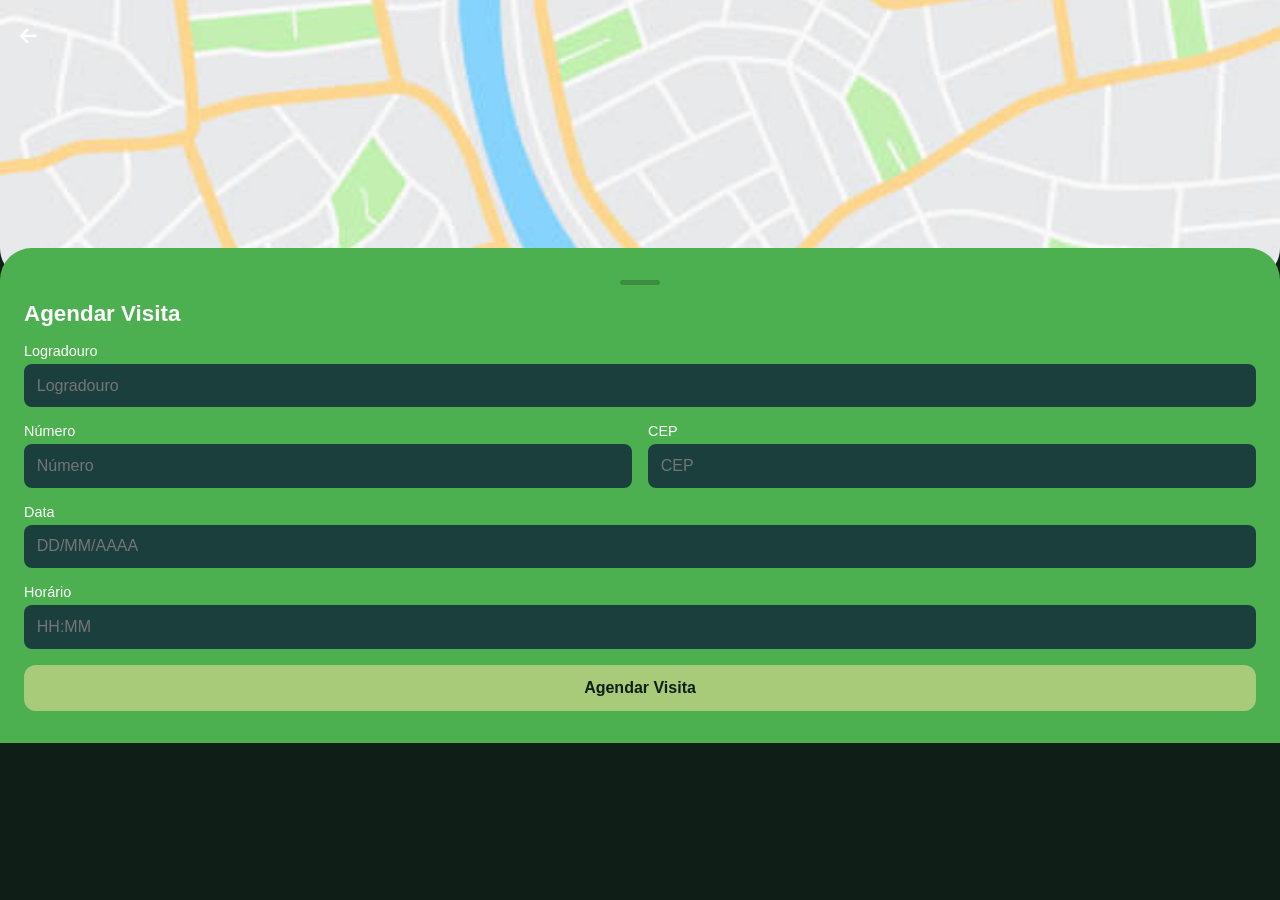
==== agendar.html @ a31a37c6 "Add files via upload" ====
<!DOCTYPE html>
<html lang="pt-BR">
<head>
  <meta charset="UTF-8" />
  <meta name="viewport" content="width=device-width, initial-scale=1.0"/>
  <title>Agendar Visita</title>
  <link rel="stylesheet" href="css/style.css" />
  <link rel="stylesheet" href="https://cdnjs.cloudflare.com/ajax/libs/font-awesome/6.5.0/css/all.min.css" />
</head>
 <body class="agendar-screen">

  <button class="voltar-btn esquerda" onclick="window.location.href='dashboard.html'">
  <i class="fas fa-arrow-left"></i>
</button>

  <div class="mapa-fake"></div>

  <!-- Container principal -->
  <div class="agendar-container">
    <div class="barra-deslizante"></div>
    <h2>Agendar Visita</h2>

    <form class="form-agendar">
      <label for="logradouro">Logradouro</label>
      <input type="text" id="logradouro" placeholder="Logradouro" />

      <div class="dupla">
        <div>
          <label for="numero">Número</label>
          <input type="text" id="numero" placeholder="Número" />
        </div>
        <div>
          <label for="cep">CEP</label>
          <input type="text" id="cep" placeholder="CEP" />
        </div>
      </div>

      <label for="data">Data</label>
      <input type="text" id="data" placeholder="DD/MM/AAAA" />

      <label for="horario">Horário</label>
      <input type="text" id="horario" placeholder="HH:MM" />

      <button type="submit" class="btn-confirmar-agendamento">Agendar Visita</button>
    </form>
  </div>

  <script src="js/agendar.js"></script>
</body>
</html>
---- css/style.css ----
:root {
  --bg: #0F1F17;
  --primary: #4CAF50;
  --secondary: #A8CB7A;
  --card: #182B24;
  --text: #F5F5F5;
  --text-secondary: #A5D6A7;
  --border: #2E473C;
  --button: #1B3F3C;
  --input: #264038;
  --lime: #C0FF3E;
}

* {
  margin: 0;
  padding: 0;
  box-sizing: border-box;
}

body {
  font-family: 'Segoe UI', sans-serif;
  background-color: var(--bg);
  color: var(--text);
}

body.login-screen {
  height: 100vh;
  display: flex;
  align-items: center;
  justify-content: center;
  position: relative;
  overflow: hidden;
}

.background-img {
  position: absolute;
  top: 0;
  left: 0;
  width: 100%;
  height: 100%;
  background-image: url('../img/background_leaf.jpg');
  background-size: cover;
  background-position: center;
  z-index: -1;
}

.login-wrapper {
  width: 100%;
  max-width: 420px;
  padding: 2rem 1rem;
  display: flex;
  flex-direction: column;
  align-items: center;
  justify-content: center;
}

.welcome-text h1 {
  font-size: 2.8rem;
  text-align: center;
  color: white;
}

.welcome-text p {
  color: white;
  font-size: 1rem;
  text-align: center;
  margin-bottom: 1.5rem;
}

.login-box {
  background-color: var(--primary);
  border-radius: 16px;
  padding: 2rem 1.5rem;
  width: 100%;
  box-shadow: 0 4px 20px rgba(0, 0, 0, 0.25);
}

.login-box h2 {
  text-align: center;
  color: white;
  font-size: 1.5rem;
  margin-bottom: 1.5rem;
}

.login-box label {
  display: block;
  font-size: 0.9rem;
  margin-bottom: 0.3rem;
  color: white;
}

.login-box input {
  width: 100%;
  padding: 0.75rem;
  border: none;
  margin-bottom: 1rem;
  border-radius: 8px;
  background-color: var(--input);
  color: white;
  font-size: 1rem;
}

.login-box button {
  width: 100%;
  background-color: var(--button);
  padding: 0.8rem;
  border: none;
  border-radius: 8px;
  color: white;
  font-weight: bold;
  font-size: 1rem;
  cursor: pointer;
  transition: background 0.3s;
}

.login-box button:hover {
  background-color: var(--border);
}

.register-text {
  text-align: center;
  margin-top: 1rem;
  font-size: 0.9rem;
  color: white;
}

.register-text a {
  color: white;
  text-decoration: none;
  font-weight: 500;
  transition: 0.2s;
}

.register-text a:hover,
.register-text a:focus {
  color: var(--lime);
  text-decoration: underline;
}

/* ========================= DASHBOARD ========================= */
.dashboard-screen {
  padding: 1rem;
  padding-bottom: 6rem;
  max-width: 480px;
  margin: 0 auto;
}

.dashboard-header {
  display: flex;
  justify-content: space-between;
  align-items: center;
  margin-bottom: 1.5rem;
}

.user-info {
  display: flex;
  align-items: center;
  gap: 0.7rem;
}

.profile-icon {
  width: 48px;
  height: 48px;
  border-radius: 50%;
  background-color: var(--lime);
  display: flex;
  align-items: center;
  justify-content: center;
  font-size: 1.4rem;
  font-weight: bold;
  color: var(--bg);
  box-shadow: 0 0 5px rgba(192, 255, 62, 0.6);
}

.history-btn {
  background-color: var(--secondary);
  border: none;
  padding: 0.4rem 0.8rem;
  border-radius: 16px;
  color: var(--bg);
  font-size: 0.85rem;
  cursor: pointer;
  display: flex;
  align-items: center;
  gap: 0.4rem;
  transition: transform 0.2s ease;
}

.saldo-container {
  margin-bottom: 1.2rem;
}

.saldo-container p {
  font-size: 0.95rem;
  color: var(--text-secondary);
}

.saldo-container h2 {
  font-size: 2.2rem;
  color: var(--secondary);
  font-weight: bold;
}

.btns-topo {
  display: flex;
  gap: 0.8rem;
  margin-bottom: 1rem;
}

.btns-topo button {
  flex: 1;
  padding: 1rem;
  border: none;
  border-radius: 16px;
  font-size: 1rem;
  cursor: pointer;
  font-weight: 500;
  display: flex;
  align-items: center;
  justify-content: center;
  gap: 0.5rem;
  transition: 0.3s;
}

.btn-loja {
  background-color: var(--secondary);
  color: var(--bg);
}

.btn-agendar-dashboard {
  background-color: var(--secondary);
  color: var(--bg);
}

.btn-confirmar-agendamento {
  background-color: var(--secondary);
  color: var(--bg);
  width: 100%;
  padding: 0.9rem;
  border: none;
  border-radius: 12px;
  font-weight: bold;
  font-size: 1rem;
  cursor: pointer;
  transition: 0.3s;
}
.btn-confirmar-agendamento:hover {
  background-color: var(--lime);
}

.btns-topo button:hover,
.history-btn:hover {
  transform: translateY(-3px);
  box-shadow: 0 6px 12px rgba(192, 255, 62, 0.25);
  background-color: var(--lime);
  color: var(--bg);
}

.img-banner {
  background-color: var(--card);
  border-radius: 12px;
  height: 130px;
  margin-bottom: 1rem;
  display: flex;
  align-items: center;
  justify-content: center;
}

.img-banner img {
  width: 100%;
  height: 100%;
  object-fit: cover;
  border-radius: 12px;
}

.action-cards {
  display: flex;
  gap: 0.6rem;
  justify-content: space-between;
}

.action-cards .card {
  background-color: var(--primary);
  height: 70px;
  flex: 1;
  border-radius: 16px;
}

/* Bottom nav */
.bottom-nav {
  position: fixed;
  bottom: 20px;
  left: 50%;
  transform: translateX(-50%);
  width: 240px;
  background-color: var(--button);
  display: flex;
  justify-content: space-around;
  align-items: center;
  padding: 0.8rem 1rem;
  border-radius: 16px;
  box-shadow: 0 -2px 8px rgba(0, 0, 0, 0.3);
  z-index: 99;
}

.bottom-nav button {
  background: none;
  border: none;
  font-size: 1.4rem;
  color: var(--lime);
  cursor: pointer;
  transition: transform 0.2s ease-in-out;
}

.bottom-nav button:hover {
  transform: translateY(-3px);
}

i.fas, i.fa-solid {
  color: inherit;
  font-size: 1.2rem;
  vertical-align: middle;
}

/* Alerts */
.error-box,
.success-box {
  position: fixed;
  bottom: 20px;
  right: 20px;
  padding: 0.9rem 1.2rem;
  border-radius: 8px;
  font-size: 0.95rem;
  display: flex;
  align-items: center;
  gap: 1rem;
  box-shadow: 0 0 10px rgba(0,0,0,0.2);
  z-index: 9999;
  animation: slideIn 0.4s ease-out;
  color: white;
}

.error-box { background-color: #e74c3c; }
.success-box { background-color: #2ecc71; }

.error-box button.close-error,
.success-box .close-msg {
  background: transparent;
  border: none;
  font-size: 1.2rem;
  color: white;
  cursor: pointer;
}

.success-box .loader {
  width: 16px;
  height: 16px;
  border: 2px solid white;
  border-top: 2px solid var(--lime);
  border-radius: 50%;
  animation: spin 1s linear infinite;
}

@keyframes slideIn {
  from { opacity: 0; transform: translateY(20px); }
  to { opacity: 1; transform: translateY(0); }
}

@keyframes spin {
  to { transform: rotate(360deg); }
}

/* Responsivo */
@media (min-width: 769px) {
  .dashboard-screen {
    max-width: 1024px;
    display: flex;
    flex-direction: column;
    gap: 1.5rem;
    padding: 2rem;
  }

  .dashboard-header {
    justify-content: space-between;
    align-items: center;
    padding: 0 1rem;
  }

  .dashboard-main {
    display: grid;
    grid-template-columns: 1fr 1fr;
    gap: 2rem;
    align-items: start;
  }

  .saldo-container,
  .btns-topo,
  .img-banner,
  .action-cards {
    grid-column: span 2;
  }

  .action-cards {
    justify-content: space-around;
  }
}

/* ========================= AGENDAR VISITA ========================= */
.agendar-screen {
  background-color: var(--bg);
  min-height: 100vh;
  position: relative;
  overflow-x: hidden;
}

.voltar-btn {
  position: absolute;
  top: 20px;
  left: 16px;
  background: none;
  border: none;
  color: white;
  font-size: 1.4rem;
  z-index: 10;
}

.mapa-fake {
  width: 100%;
  height: 280px;
  background: url('../img/gps.jpg') no-repeat center center;
  background-size: cover;
  border-bottom-left-radius: 32px;
  border-bottom-right-radius: 32px;
}

.agendar-container {
  background-color: var(--primary);
  border-top-left-radius: 32px;
  border-top-right-radius: 32px;
  padding: 2rem 1.5rem;
  margin-top: -32px;
  z-index: 2;
  position: relative;
  color: #fff;
}

.barra-deslizante {
  width: 40px;
  height: 5px;
  background-color: rgba(0,0,0,0.2);
  border-radius: 20px;
  margin: 0 auto 1rem auto;
}

.agendar-container h2 {
  text-align: left;
  margin-bottom: 1rem;
  font-size: 1.4rem;
}

.form-agendar label {
  display: block;
  margin-bottom: 0.3rem;
  font-size: 0.9rem;
}

.form-agendar input,
.form-agendar select {
  width: 100%;
  padding: 0.8rem;
  margin-bottom: 1rem;
  border: none;
  border-radius: 8px;
  background-color: var(--button);
  color: white;
  font-size: 1rem;
}

.form-agendar select {
  appearance: none;
  background-image: url("data:image/svg+xml,%3Csvg viewBox='0 0 140 140' xmlns='http://www.w3.org/2000/svg'%3E%3Cpolygon points='0,0 140,0 70,80' fill='%23ffffff'/%3E%3C/svg%3E");
  background-repeat: no-repeat;
  background-position: right 1rem center;
  background-size: 12px;
}

.dupla {
  display: flex;
  gap: 1rem;
}

.dupla > div {
  flex: 1;
}

.btn-agendar {
  width: 100%;
  padding: 0.9rem;
  border: none;
  border-radius: 12px;
  background-color: var(--lime);
  color: var(--bg);
  font-weight: bold;
  font-size: 1rem;
  cursor: pointer;
  transition: 0.3s;
}

.btn-agendar:hover {
  background-color: #d4ff70;
}
.lista-historico {
  max-height: 400px;
  overflow-y: auto;
  display: flex;
  flex-direction: column;
  gap: 1rem;
}

.card-visita {
  background-color: #ffdddd;
  border: 1px solid #ff6b6b;
  color: #222;
  border-radius: 12px;
  padding: 1rem;
  position: relative;
  display: flex;
  justify-content: space-between;
  align-items: center;
}

.card-visita span {
  font-size: 0.95rem;
  font-weight: bold;
  color: #333;
}

.card-visita button.cancelar-btn {
  background-color: transparent;
  border: none;
  color: #c0392b;
  font-size: 1.1rem;
  cursor: pointer;
  padding: 0.4rem;
  transition: transform 0.2s;
}

.card-visita button.cancelar-btn:hover {
  transform: scale(1.1);
}

.voltar-btn.esquerda {
  position: absolute;
  top: 20px;
  left: 20px;
  background: none;
  border: none;
  color: white;
  font-size: 1.6rem;
  cursor: pointer;
  z-index: 9999;
}

.voltar-btn.direita {
  position: fixed;
  top: 20px;
  right: 20px;
  background: none;
  border: none;
  color: white;
  font-size: 1.6rem;
  cursor: pointer;
  z-index: 9999;
  display: block;
  margin: 0;
  padding: 0;
  text-align: right;
}
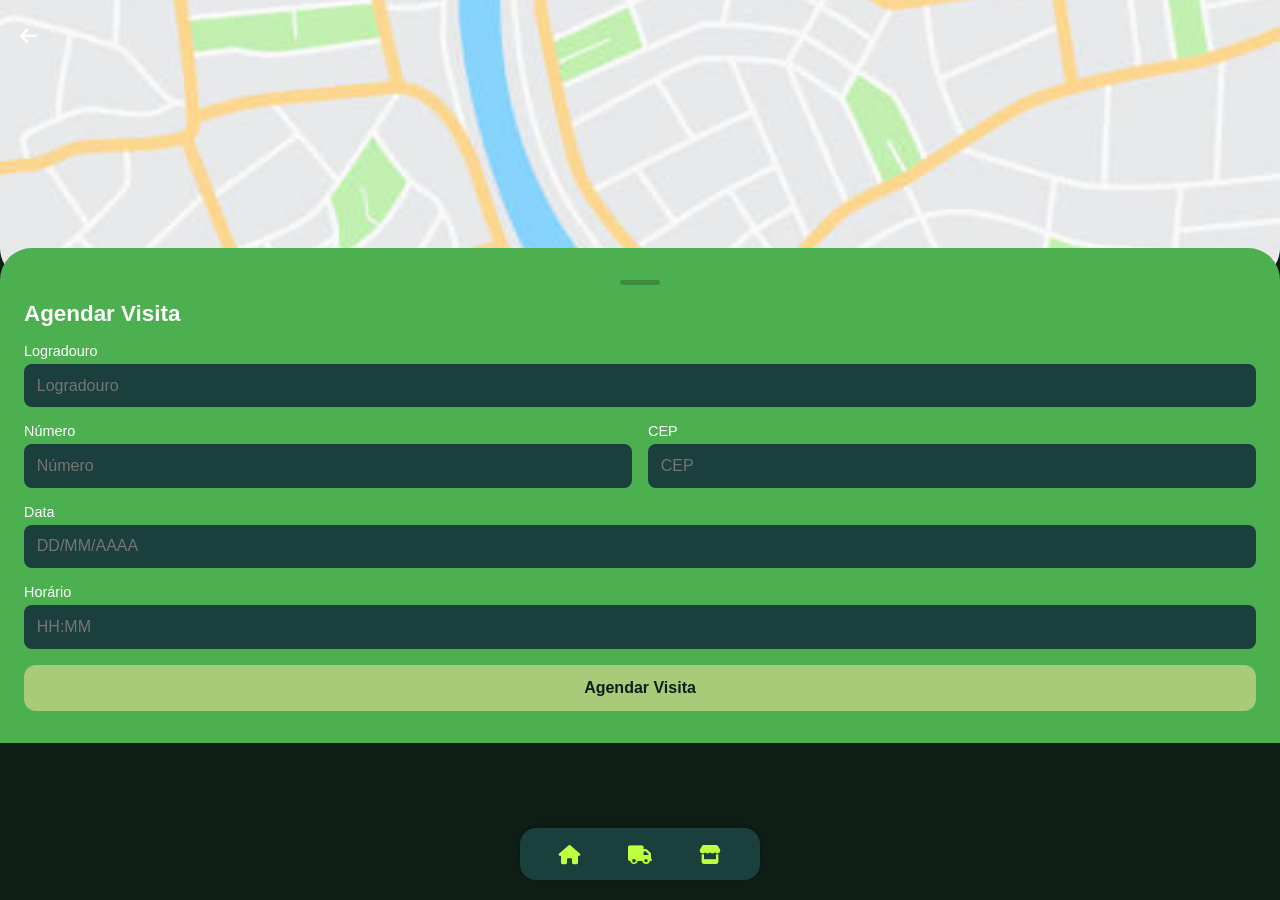
==== commit 04036d2a: "Mudando estilizacao do agendar e adicionando navbar" ====
--- a/agendar.html
+++ b/agendar.html
@@ -1,50 +1,69 @@
 <!DOCTYPE html>
 <html lang="pt-BR">
-<head>
-  <meta charset="UTF-8" />
-  <meta name="viewport" content="width=device-width, initial-scale=1.0"/>
-  <title>Agendar Visita</title>
-  <link rel="stylesheet" href="css/style.css" />
-  <link rel="stylesheet" href="https://cdnjs.cloudflare.com/ajax/libs/font-awesome/6.5.0/css/all.min.css" />
-</head>
- <body class="agendar-screen">
+  <head>
+    <meta charset="UTF-8" />
+    <meta name="viewport" content="width=device-width, initial-scale=1.0" />
+    <title>Agendar Visita</title>
+    <link rel="stylesheet" href="css/style.css" />
+    <link
+      rel="stylesheet"
+      href="https://cdnjs.cloudflare.com/ajax/libs/font-awesome/6.5.0/css/all.min.css"
+    />
+  </head>
+  <body class="agendar-screen">
+    <button
+      class="voltar-btn esquerda"
+      onclick="window.location.href='dashboard.html'"
+    >
+      <i class="fas fa-arrow-left"></i>
+    </button>
 
-  <button class="voltar-btn esquerda" onclick="window.location.href='dashboard.html'">
-  <i class="fas fa-arrow-left"></i>
-</button>
+    <div class="mapa-fake"></div>
 
-  <div class="mapa-fake"></div>
+    <!-- Container principal -->
+    <div class="agendar-container">
+      <div class="barra-deslizante"></div>
+      <h2>Agendar Visita</h2>
 
-  <!-- Container principal -->
-  <div class="agendar-container">
-    <div class="barra-deslizante"></div>
-    <h2>Agendar Visita</h2>
+      <form class="form-agendar">
+        <label for="logradouro">Logradouro</label>
+        <input type="text" id="logradouro" placeholder="Logradouro" />
 
-    <form class="form-agendar">
-      <label for="logradouro">Logradouro</label>
-      <input type="text" id="logradouro" placeholder="Logradouro" />
+        <div class="dupla">
+          <div>
+            <label for="numero">Número</label>
+            <input type="text" id="numero" placeholder="Número" />
+          </div>
+          <div>
+            <label for="cep">CEP</label>
+            <input type="text" id="cep" placeholder="CEP" />
+          </div>
+        </div>
 
-      <div class="dupla">
-        <div>
-          <label for="numero">Número</label>
-          <input type="text" id="numero" placeholder="Número" />
-        </div>
-        <div>
-          <label for="cep">CEP</label>
-          <input type="text" id="cep" placeholder="CEP" />
-        </div>
-      </div>
+        <label for="data">Data</label>
+        <input type="text" id="data" placeholder="DD/MM/AAAA" />
 
-      <label for="data">Data</label>
-      <input type="text" id="data" placeholder="DD/MM/AAAA" />
+        <label for="horario">Horário</label>
+        <input type="text" id="horario" placeholder="HH:MM" />
 
-      <label for="horario">Horário</label>
-      <input type="text" id="horario" placeholder="HH:MM" />
+        <button type="submit" class="btn-confirmar-agendamento">
+          Agendar Visita
+        </button>
+      </form>
+    </div>
 
-      <button type="submit" class="btn-confirmar-agendamento">Agendar Visita</button>
-    </form>
-  </div>
+    <nav class="bottom-nav">
+      <button title="Início" onclick="window.location.href='dashboard.html'">
+        <i class="fas fa-home"></i>
+      </button>
+      <button title="Agendar" onclick="window.location.href='agendar.html'">
+        <i class="fas fa-truck"></i>
+      </button>
+      <button title="Loja" onclick="window.location.href='shop.html'">
+        <i class="fas fa-store"></i>
+      </button>
+    </nav>
 
-  <script src="js/agendar.js"></script>
-</body>
-</html>+    <script src="js/agendar.js"></script>
+  </body>
+</html>
